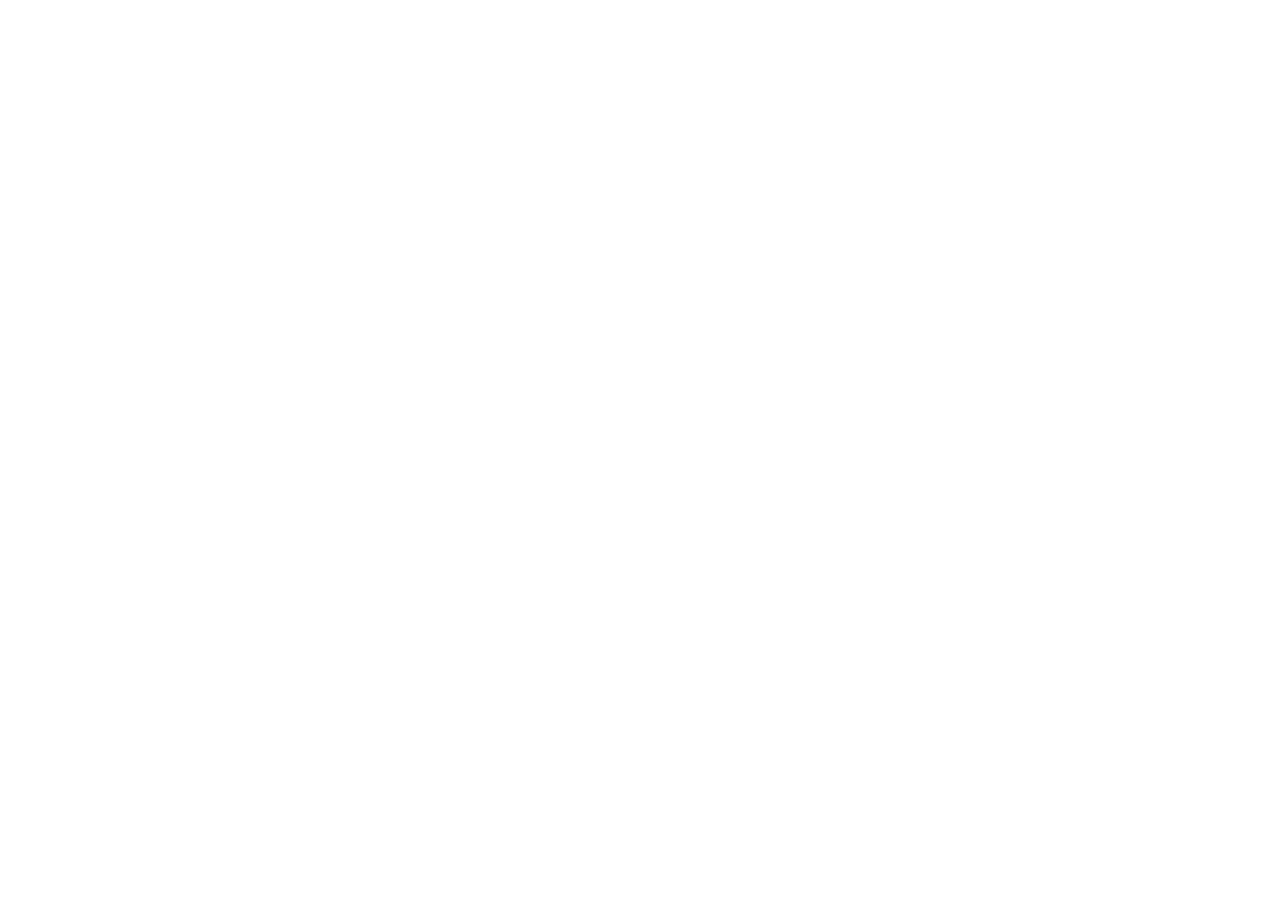
==== index.html @ 54ce6a1d "feat: empty index and rps script" ====
<!DOCTYPE html>
<html lang="en">
<head>
    <meta charset="UTF-8">
    <meta name="viewport" content="width=device-width, initial-scale=1.0">
    <title>Tic Tac Toe</title>
    <script src="script.js"></script>
</head>
<body>
    
</body>
</html>
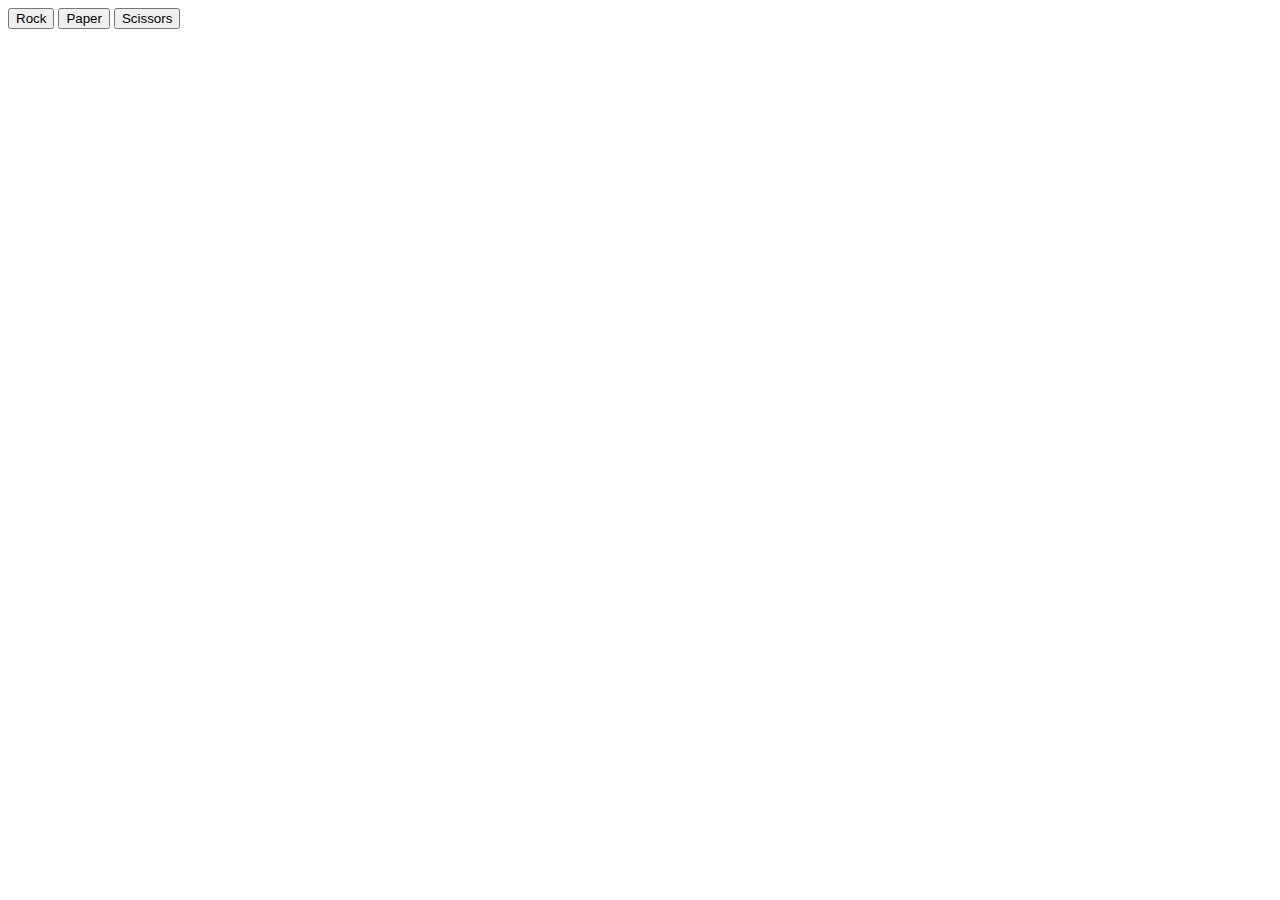
==== commit c906f518: "feat: added interactive buttons for player" ====
--- a/index.html
+++ b/index.html
@@ -4,9 +4,11 @@
     <meta charset="UTF-8">
     <meta name="viewport" content="width=device-width, initial-scale=1.0">
     <title>Tic Tac Toe</title>
-    <script src="script.js"></script>
+    <script src="script.js" defer></script>
 </head>
 <body>
-    
+    <button class="rps" value="Rock">Rock</button>
+    <button class="rps" value="Paper">Paper</button>
+    <button class="rps" value="Scissors">Scissors</button>
 </body>
 </html>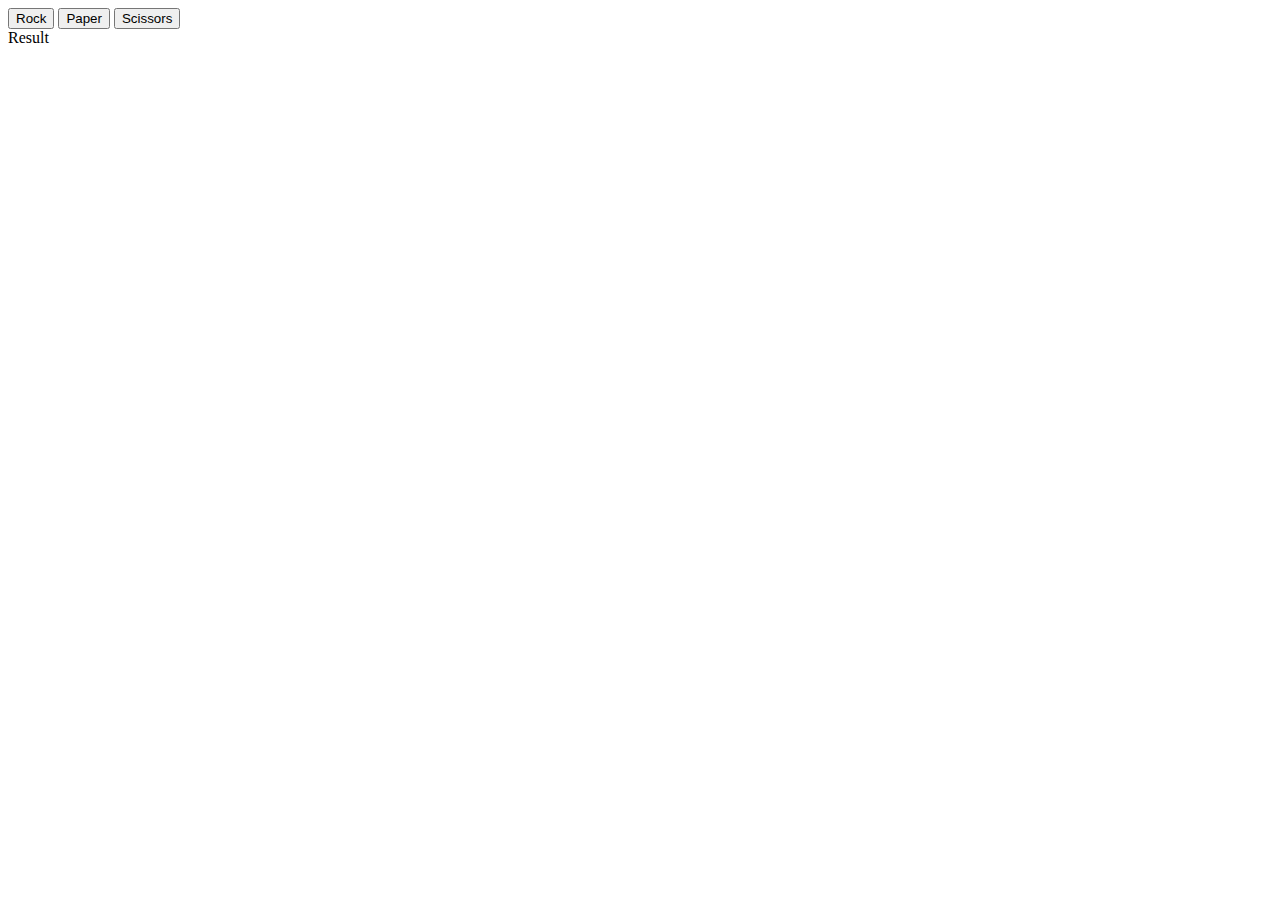
==== commit 528e240f: "fix: game result - removed alert; added on page" ====
--- a/index.html
+++ b/index.html
@@ -10,5 +10,7 @@
     <button class="rps" value="Rock">Rock</button>
     <button class="rps" value="Paper">Paper</button>
     <button class="rps" value="Scissors">Scissors</button>
+    <div>Result</div>
+    <div id="score"></div>
 </body>
 </html>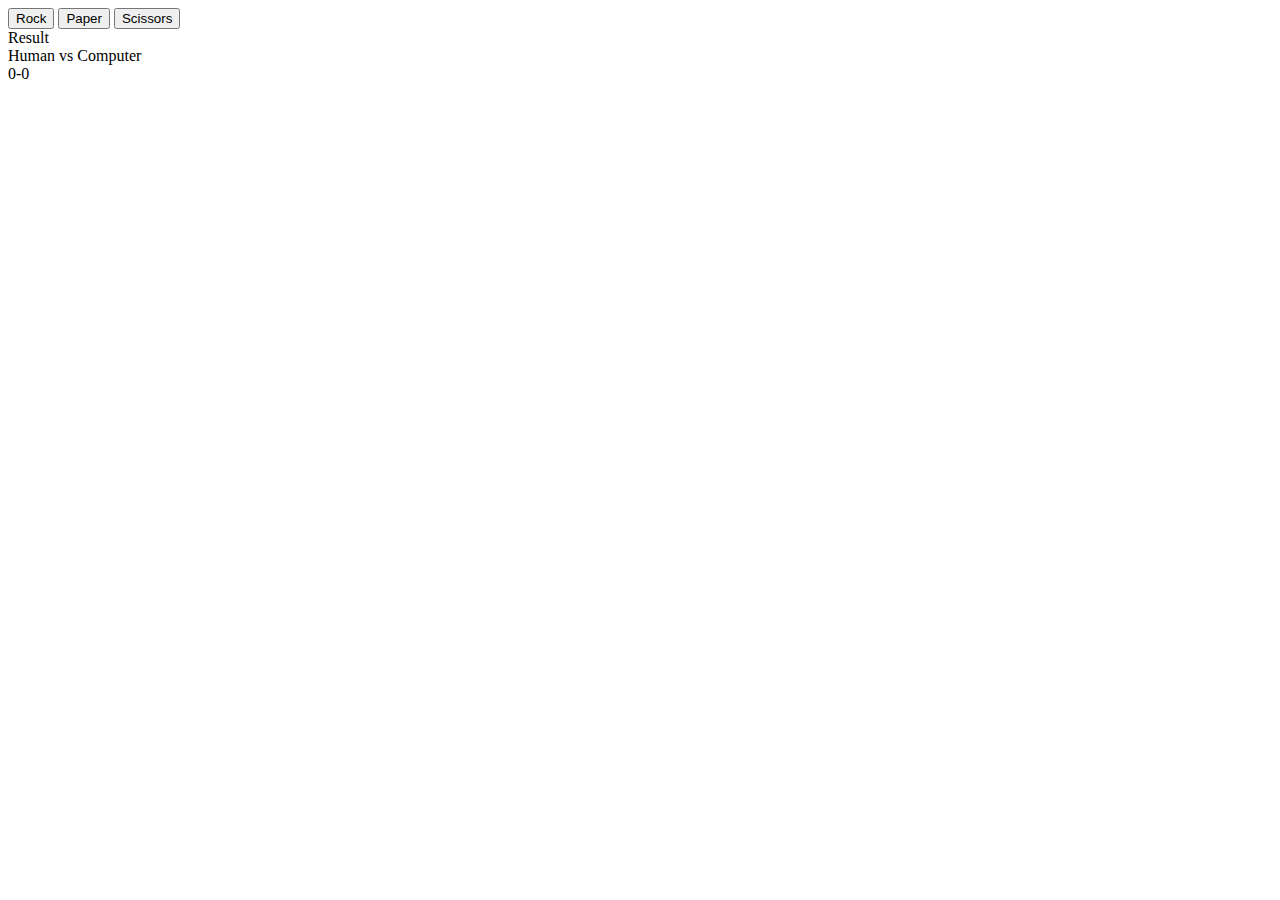
==== commit 7135685b: "feat: added scoreboard" ====
--- a/index.html
+++ b/index.html
@@ -11,6 +11,12 @@
     <button class="rps" value="Paper">Paper</button>
     <button class="rps" value="Scissors">Scissors</button>
     <div>Result</div>
+    <div>Human vs Computer</div>
+    <div style="display: flex;">
+        <div id="humanScore">0</div>
+        <div>-</div>
+        <div id="computerScore">0</div>
+    </div>
     <div id="score"></div>
 </body>
 </html>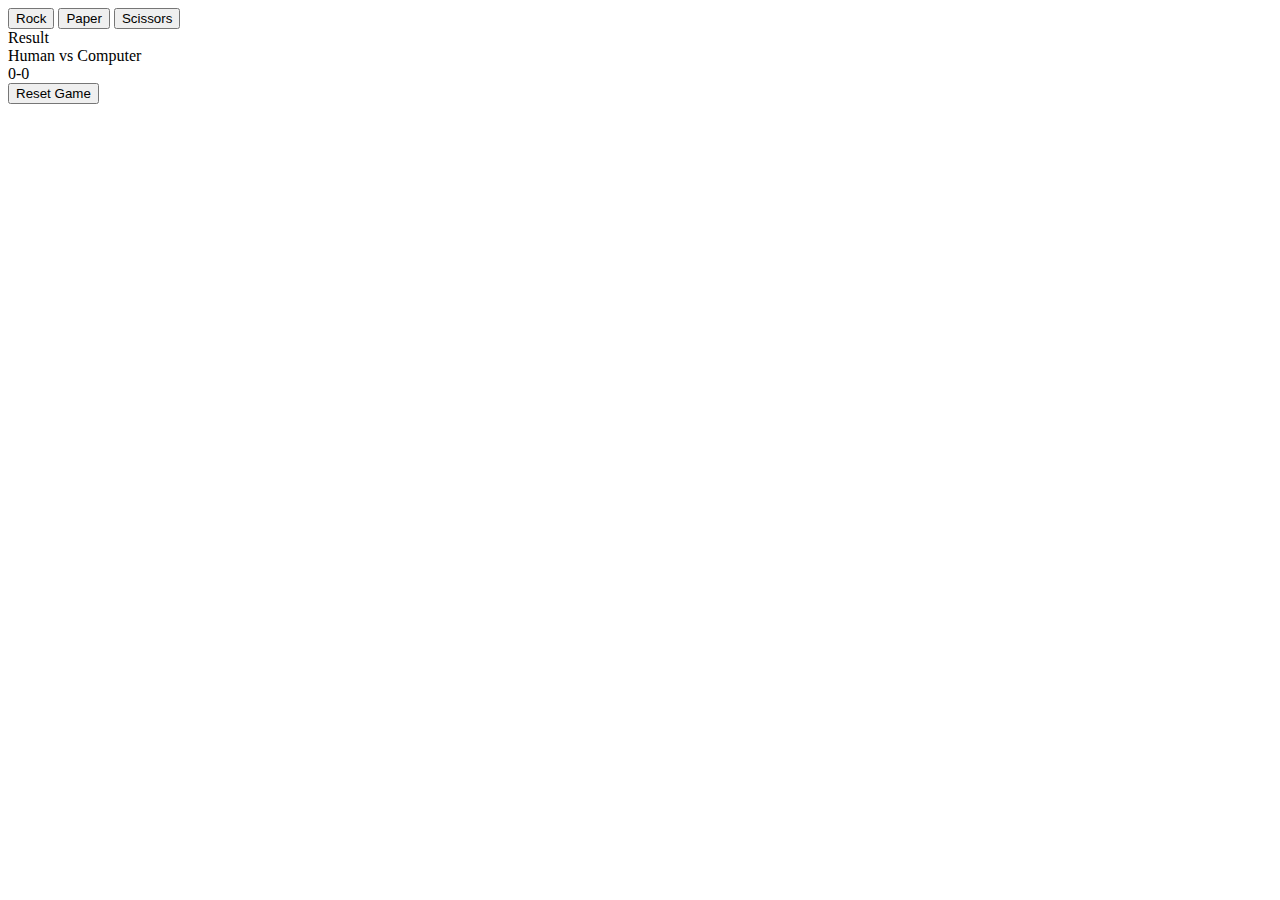
==== commit 83c0965d: "feat: added reset button" ====
--- a/index.html
+++ b/index.html
@@ -18,5 +18,6 @@
         <div id="computerScore">0</div>
     </div>
     <div id="score"></div>
+    <button id="resetButton">Reset Game</button>
 </body>
 </html>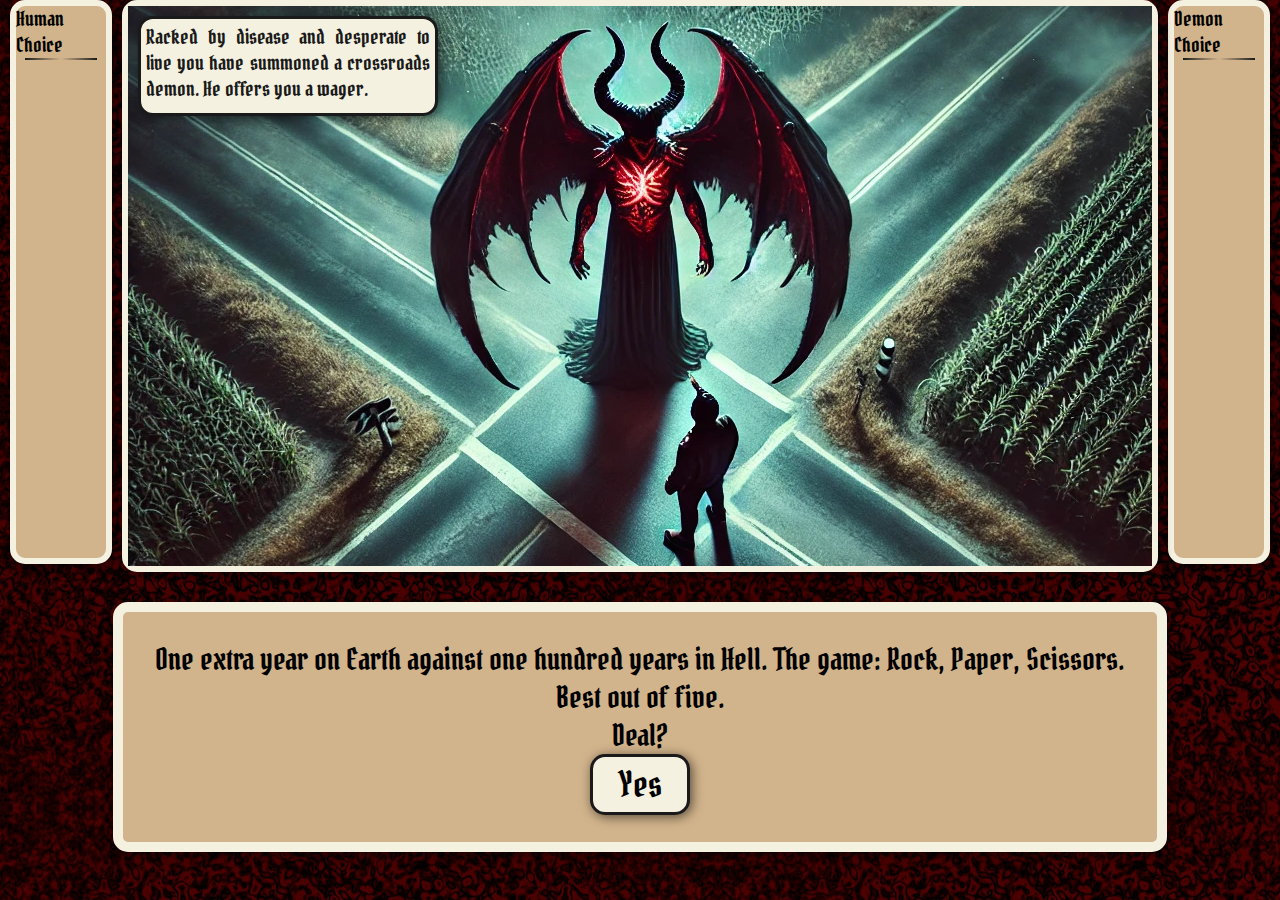
==== commit 7ddef59f: "feat: dynamically add RPS buttons" ====
--- a/index.html
+++ b/index.html
@@ -3,21 +3,38 @@
 <head>
     <meta charset="UTF-8">
     <meta name="viewport" content="width=device-width, initial-scale=1.0">
-    <title>Tic Tac Toe</title>
+    <title>Rock Paper Scissors Hell</title>
+    <link rel="stylesheet" href="style.css">
     <script src="script.js" defer></script>
+    <style>
+        @import url('https://fonts.googleapis.com/css2?family=Pirata+One&family=UnifrakturMaguntia&display=swap');
+        </style>
 </head>
 <body>
-    <button class="rps" value="Rock">Rock</button>
-    <button class="rps" value="Paper">Paper</button>
-    <button class="rps" value="Scissors">Scissors</button>
-    <div>Result</div>
-    <div>Human vs Computer</div>
-    <div style="display: flex;">
-        <div id="humanScore">0</div>
-        <div>-</div>
-        <div id="computerScore">0</div>
+    <div id="top-part">
+        <div id="human-choice">
+            <div style="font-family: 'Pirata One', serif; font-size: 20px;">Human Choice</div>
+            <div class="stylish-line"></div>
+            
+        </div>
+        <div id="image">
+            <img style="display: block; position: relative; z-index: 0;" src="crossroadsdemon.png" alt="">
+            <div id="story">Racked by disease and desperate to live you have summoned a crossroads demon. He offers you a wager.</div>
+            <div class="score">
+            </div>
+        </div>
+        <div id="demon-choice">
+            <div style="font-family: 'Pirata One', serif; font-size: 20px;">Demon Choice</div>
+            <div class="stylish-line"></div>
+        </div>
     </div>
-    <div id="score"></div>
-    <button id="resetButton">Reset Game</button>
+    <div id="bottom-part">
+        <div id="roleplay">
+            <div id="text">
+                One extra year on Earth against one hundred years in Hell. The game: Rock, Paper, Scissors. Best out of five. <br>Deal?
+            </div>
+            <button id="confirm">Yes</button>
+        </div>
+    </div>
 </body>
 </html>--- a/style.css
+++ b/style.css
@@ -0,0 +1,154 @@
+html{
+    box-sizing: border-box;
+}
+*, *::before, *::after{
+    box-sizing: inherit;
+}
+body{
+    margin: 0;
+    padding: 0;
+    display: flex;
+    flex-direction: column;
+    background-image: linear-gradient(rgba(0, 0, 0, 0.7),rgba(0, 0, 0, 0.7)), url(bgimage.jpg);
+    background-repeat: repeat;
+}
+.stylish-line{
+    content:"";
+    display: block;
+    height: 2px;
+    background: linear-gradient(to right, #1a1a1a, transparent, #1a1a1a);
+    width: 80%;
+}
+#top-part, #bottom-part{
+    display: flex;
+    justify-content: center;
+}
+#human-choice, #demon-choice{
+    display: flex;
+    flex-direction: column;
+    align-items: center;
+    width: 200px;
+    height: 564px;
+    margin: 0px 10px;
+    border: 6px solid #f5f1e1;
+    border-radius: 15px;
+    box-shadow: 2px 2px 12px rgba(0, 0, 0, 0.6);
+    background-color: #d2b48c;
+}
+#image{
+    border: 6px solid #f5f1e1;
+    border-radius: 15px;
+    box-shadow: 2px 2px 12px rgba(0, 0, 0, 0.6);
+    margin: 0;
+    padding: 0;
+    font-size: 0;
+    position: relative;
+    display: inline-block;
+}
+#story{
+    color: #1a1a1a;
+    position: absolute;
+    top: 10px;
+    left: 10px;
+    display: flex;
+    width: 300px;
+    height: 100px;
+    z-index: 1000;
+    font-size: 20px;
+    background-color: #f5f1e1;
+    border: 3px solid #1a1a1a;
+    border-radius: 15px;
+    box-shadow: 2px 2px 12px rgba(0, 0, 0, 0.6);
+    text-align: justify;
+    padding: 5px;
+    font-family: "Pirata One", serif;
+}
+#roleplay{
+    display: flex;
+    flex-direction: column;
+    width: 1054px;
+    height: 250px;
+    justify-content: center;
+    margin: 30px;
+    align-items: center;
+    border: 10px solid #f5f1e1;
+    border-radius: 15px;
+    box-shadow: 2px 2px 12px rgba(0, 0, 0, 0.6);
+    background-color: #d2b48c;
+    flex-wrap: wrap;
+    overflow: hidden;
+}
+#text{
+    height: 200;
+    width: 1000px;
+    text-align: center;
+    align-self: center;
+    font-family: 'Pirata One', serif;
+    font-size: 30px;
+}
+#confirm{
+    font-size: 35px;
+    background-color: #f5f1e1;
+    border: 3px solid #1a1a1a;
+    border-radius: 15px;
+    box-shadow: 2px 2px 12px rgba(0, 0, 0, 0.6);
+    padding: 5px;
+    font-family: 'Pirata One', serif;
+    width: 100px;
+    text-align: center;
+    
+}
+.choice{
+    display: flex;
+    justify-content: center;
+    align-items: center;
+    margin: 15px;
+    height: 100px;
+    width: 150px;
+    font-size: 40px;
+    background-color: #f5f1e1;
+    border: 3px solid #1a1a1a;
+    border-radius: 15px;
+    box-shadow: 2px 2px 12px rgba(0, 0, 0, 0.6);
+    font-family: 'Pirata One', serif;
+    padding: 0px 5px;
+}
+.score{
+    position: absolute;
+    bottom: 10px;
+    left: 5%;
+    display: flex;
+    justify-content: space-between;
+    z-index: 1000;
+    width: 90%;
+
+}
+
+.human, .demon{
+    display: flex;
+    font-size: 45px;
+    color: #000000;
+    background-color: #f5f1e1;
+    border: 3px solid #1a1a1a;
+    border-radius: 15px;
+    box-shadow: 2px 2px 12px rgba(0, 0, 0, 0.6);
+    font-family: 'UnifrakturMaguntia', serif;
+    height: 100px;
+    width: 300px;
+    justify-content: center;
+    align-items: center;
+}
+.roleplayrps{
+    margin: 0;
+    margin-top: -10px;
+    font-size: 80px;
+    background-color: #3b0303;
+    border: 3px solid #1a1a1a;
+    border-radius: 15px;
+    box-shadow: 2px 2px 12px rgba(0, 0, 0, 0.6);
+    padding: 5px;
+    font-family: 'UnifrakturMaguntia', serif;
+    text-align: center;
+    -webkit-text-stroke-color: #f5f1e1;
+    -webkit-text-stroke-width: 1.5px;
+}